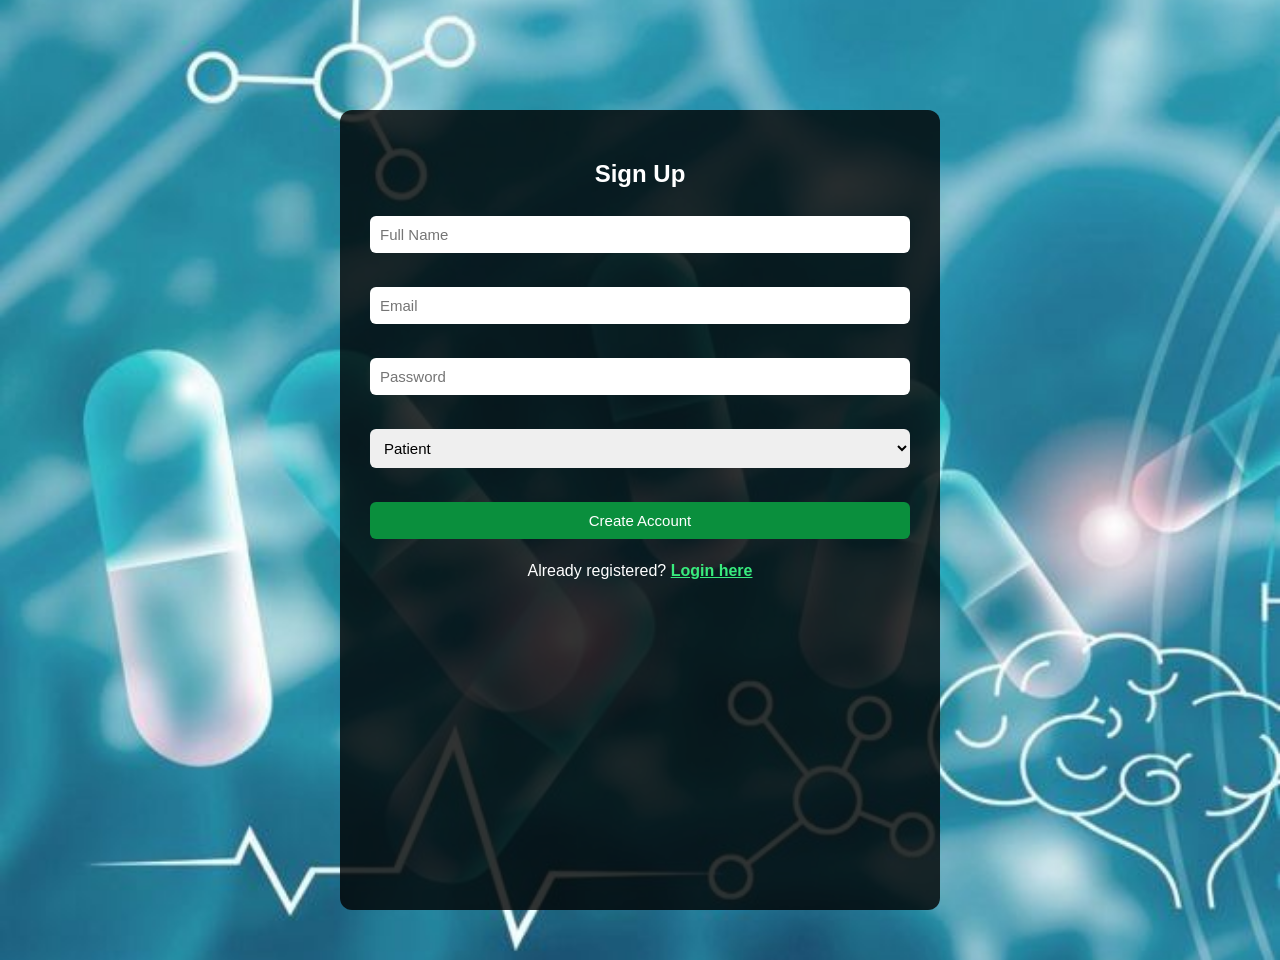
==== add-patient.html @ 4087c74d "first commit" ====
<!DOCTYPE html>
<html lang="en">
<head>
  <meta charset="UTF-8">
  <meta name="viewport" content="width=device-width, initial-scale=1.0">
  <title>Add Patient</title>
  <link rel="stylesheet" href="style.css">
</head>

<body class="add-patient">


<nav class="navbar">
  <div class="logo">City Scope Pharmacy System</div>

  <div class="menu-toggle" id="mobile-menu">
    <span class="bar"></span>
    <span class="bar"></span>
    <span class="bar"></span>
  </div>

  <ul class="nav-links"></ul>
</nav>


<script src="js/protect.js"></script>
<script src="js/navbar.js"></script>


<div class="signup-box">
  <h2>Add New Patient</h2>

  <form id="addPatientForm">
    <input type="text" id="name" placeholder="Full Name" required>
    <input type="email" id="email" placeholder="Email" required>
    <input type="number" id="age" placeholder="Age" required>
    <input type="tel" id="phone" placeholder="Phone Number" required>
    <input type="text" id="address" placeholder="Address" required>

    <button type="submit">Add Patient</button>
  </form>

  <table>
    <thead>
      <tr>
        <th>#</th>
        <th>Name</th>
        <th>Email</th>
        <th>Age</th>
        <th>Phone</th>
        <th>Address</th>
        <th>Action</th>
      </tr>
    </thead>
    <tbody id="patientTable"></tbody>
  </table>
</div>


<script>
document.addEventListener("DOMContentLoaded", function() {
  const patientTable = document.getElementById("patientTable");
  const addPatientForm = document.getElementById("addPatientForm");

  
  let patientsList = JSON.parse(localStorage.getItem("patients")) || [];

  
  function renderPatients() {
    if (!patientTable) return;
    patientTable.innerHTML = "";
    patientsList.forEach((p, index) => {
      const row = document.createElement("tr");
      row.innerHTML = `
        <td>${index + 1}</td>
        <td>${p.name}</td>
        <td>${p.email}</td>
        <td>${p.age}</td>
        <td>${p.phone}</td>
        <td>${p.address}</td>
        <td><button onclick="deletePatient(${index})">Delete</button></td>
      `;
      patientTable.appendChild(row);
    });
  }

  renderPatients();

  
  if (addPatientForm) {
    addPatientForm.addEventListener("submit", function(e) {
      e.preventDefault();
      const name = document.getElementById("name").value;
      const email = document.getElementById("email").value;
      const age = document.getElementById("age").value;
      const phone = document.getElementById("phone").value;
      const address = document.getElementById("address").value;

      const newPatient = { name, email, age, phone, address };
      patientsList.push(newPatient);
      localStorage.setItem("patients", JSON.stringify(patientsList));

      renderPatients();
      addPatientForm.reset();
      alert("Patient added successfully!");
    });
  }

  
  window.deletePatient = function(index) {
    if (confirm("Are you sure you want to delete this patient?")) {
      patientsList.splice(index, 1);
      localStorage.setItem("patients", JSON.stringify(patientsList));
      renderPatients();
    }
  };
});
</script>
<script>
document.addEventListener("DOMContentLoaded", function () {
  const toggle = document.getElementById("quickLinksToggle");
  const menu = document.getElementById("quickLinksMenu");

  if (!toggle || !menu) return;

  toggle.addEventListener("click", () => {
    menu.classList.toggle("show");

    toggle.innerHTML = menu.classList.contains("show")
      ? "Quick Links ▴"
      : "Quick Links ▾";
  });
});
</script>
<footer class="footer">
  <div class="footer-content">

    <div>
      <h3>City Scope Pharmacy System</h3>
      <p>Your digital health partner.</p>
    </div>

    <div class="footer-links">
  <h4 id="quickLinksToggle" class="quick-links-title">
    Quick Links ▾
  </h4>

  <ul id="quickLinksMenu" class="quick-links-menu">
    <li><a href="index.html">Home</a></li>
    <li><a href="signup.html">Sign Up</a></li>
    <li><a href="login.html">Login</a></li>
  </ul>
</div>

    <div>
      <h4>Contact</h4>
      <p>Email: cityscope@pharmacy.com</p>
      <p>Phone: +254 115 185 085</p>
    </div>

  </div>

  <p class="copy">© 2026 City Scope Pharmacy System. All rights reserved.</p>
</footer>
</body>
</html>
---- style.css ----
body {
  background-image: url("images/signup.jpeg");
  background-size: cover;
  background-position: center;
  background-repeat: no-repeat;
  min-height: 100vh;
  margin: 0;
  font-family: Arial, sans-serif;
  display: flex;
  flex-direction: column;
}

body.index-page {
  background-image: url("images/login.jpeg");
}

.signup-box {
  max-width: 600px;      
  width: 90%;             
  background: rgba(0,0,0,0.8);
  padding: 30px;
  margin: 50px auto;
  border-radius: 12px;
  color: white;
  box-sizing: border-box;  
  text-align: center;
  flex: 1;
}

.signup-box input,
.signup-box select,
.signup-box textarea,
.signup-box button {
  width: 100%;
  padding: 10px;
  margin: 8px 0;
  font-size: 15px;
  border-radius: 6px;
  border: none;
  box-sizing: border-box;
}

.signup-box button {
  background: #0a8f3d;
  color: white;
  cursor: pointer;
  transition: background 0.3s ease;
}

.signup-box button:hover {
  background: #086f2b;
}

.signup-box table {
  display: block;
  max-width: 100%;
  overflow-x: auto;          
  border-collapse: collapse;
  margin-top: 20px;
  background: rgba(0,0,0,0.6);
  color: white;
  border-radius: 12px;
  box-shadow: 0 4px 10px rgba(0,0,0,0.3);
}

.signup-box th, .signup-box td {
  padding: 12px 15px;
  text-align: left;
  border-bottom: 1px solid rgba(255,255,255,0.2);
}

.signup-box th {
  background-color: rgba(0,0,0,0.8);
  font-weight: 600;
  letter-spacing: 0.5px;
}

.signup-box tbody tr:nth-child(even) {
  background-color: rgba(255, 255, 255, 0.05); 
}

.signup-box tbody tr:hover {
  background-color: rgba(255,255,255,0.1);
  cursor: pointer;
  transition: background 0.3s ease;
}

.signup-box table::-webkit-scrollbar {
  height: 8px;
}

.signup-box table::-webkit-scrollbar-thumb {
  background: rgba(255,255,255,0.3);
  border-radius: 4px;
}

.signup-box table::-webkit-scrollbar-track {
  background: rgba(0,0,0,0.2);
}


@media screen and (max-width: 480px) {
  .signup-box {
    padding: 20px;
  }

  .signup-box input,
  .signup-box textarea,
  .signup-box button {
    font-size: 14px;
  }
}
.signup-box form#addPrescriptionForm input,
.signup-box form#addPrescriptionForm button {
  width: 100%;
  padding: 10px;
  margin: 8px 0;
  border-radius: 6px;
  border: none;
  box-sizing: border-box;
}

.signup-box form#addPrescriptionForm button {
  background: #0a8f3d;
  color: white;
  cursor: pointer;
  transition: background 0.3s ease;
}

.signup-box form#addPrescriptionForm button:hover {
  background: #086f2b;
}

.signup-box table {
  display: block;
  max-width: 100%;
  overflow-x: auto;
  border-collapse: collapse;
  margin-top: 20px;
  background: rgba(0,0,0,0.6);
  color: white;
  border-radius: 12px;
  box-shadow: 0 4px 10px rgba(0,0,0,0.3);
}

.signup-box th, .signup-box td {
  padding: 12px 15px;
  text-align: left;
  border-bottom: 1px solid rgba(255,255,255,0.2);
}

.signup-box th {
  background-color: rgba(0,0,0,0.8);
  font-weight: 600;
  letter-spacing: 0.5px;
}

.signup-box tbody tr:nth-child(even) {
  background-color: rgba(255, 255, 255, 0.05); 
}

.signup-box tbody tr:hover {
  background-color: rgba(255,255,255,0.1);
  cursor: pointer;
  transition: background 0.3s ease;
}

.signup-box table button {
  padding: 6px 12px;
  background: #39ec7e;
  color: white;
  border: none;
  border-radius: 6px;
  cursor: pointer;
  transition: background 0.3s ease;
}

.signup-box table button:hover {
  background: #086f2b;
}
.navbar {
  width: 100%;
  background: #39ec7e;
  display: flex;
  justify-content: space-between;
  align-items: center;
  padding: 12px 30px;
  box-sizing: border-box;
  position: fixed;      
  top: 0;
  left: 0;
  z-index: 1000;
}

.navbar .logo {
  font-size: 20px;
  font-weight: bold;
  color: white;
}

.navbar .nav-links {
  list-style: none;
  display: flex;
  gap: 15px;
  margin: 0;
  padding: 0;
}

.navbar .nav-links li a {
  position: relative;
  display: inline-block;
  padding: 8px 15px;
  border-radius: 12px;
  background: rgba(0, 255, 128, 0.2);
  color: white;
  font-weight: 500;
  text-decoration: none;
  transition: all 0.3s ease;
  backdrop-filter: blur(5px);
  box-shadow: 0 4px 10px rgba(0,255,128,0.3);
}

.navbar .nav-links li a:hover {
  transform: translateY(-5px) scale(1.05);
  background: rgba(0, 255, 128, 0.4);
  box-shadow: 0 8px 20px rgba(0,255,128,0.5);
  color: white;
}
@media screen and (max-width: 768px) {
  .navbar .nav-links li a {
    margin: 10px 0;
    display: block;
    text-align: center;
  }
}
.navbar .nav-links li a:hover {
  box-shadow: 0 0 15px rgba(0,255,128,0.7), 0 8px 20px rgba(0,255,128,0.5);
}

.menu-toggle {
  display: none;
  flex-direction: column;
  cursor: pointer;
}

.menu-toggle .bar {
  height: 3px;
  width: 25px;
  background-color: white;
  margin: 4px 0;
  transition: 0.3s;
}

@media screen and (max-width: 768px) {
  .navbar .nav-links {
    position: absolute;
    right: 0;
    height: 100vh;
    top: 60px;
    background: rgba(0,0,0,0.95);
    flex-direction: column;
    width: 200px;
    transform: translateX(100%);
    transition: transform 0.3s ease-in-out;
  }

  .navbar .nav-links li {
    margin: 20px 0;
    text-align: center;
  }

  .menu-toggle {
    display: flex;
  }

  .nav-links.active {
    transform: translateX(0);
  }
}
.menu-toggle.active .bar:nth-child(1) {
  transform: rotate(45deg) translate(5px, 5px);
}
.menu-toggle.active .bar:nth-child(2) {
  opacity: 0;
}
.menu-toggle.active .bar:nth-child(3) {
  transform: rotate(-45deg) translate(5px, -5px);
}


body {
  padding-top: 60px;
}
.primary-btn {
  padding: 12px 24px;
  background: #0a8f3d;
  color: white;
  border: 2px solid white;
  border-radius: 8px;
  cursor: pointer;
}

.secondary-btn {
  padding: 12px 24px;
  background: green;
  border: 2px solid white;
  color: white;
  border-radius: 8px;
  cursor: pointer;
}

.about {
  background: #0a8f3d;             
  padding: 40px 20px;
  text-align: center;
  color: white;

  border: 3px solid white;        
  border-radius: 16px;

  width: 90%;
  max-width: 1100px;
  margin: 30px auto;
}

.about h2 {
  margin-bottom: 15px;
  letter-spacing: 0.5px;
}

.about-grid {
  display: flex;
  gap: 20px;
  justify-content: center;
  margin-top: 20px;
  flex-wrap: wrap;
}

.card {
  background: white;       
  color: black;
  padding: 20px;
  border-radius: 10px;
  width: 260px;

  box-shadow: 0 4px 10px rgba(0,0,0,0.2);
}

.card h3 {
  color: #0a8f3d;
}

.reviews {
  background: #e6f0ff;        
  padding: 40px 20px;
  text-align: center;

  border-radius: 16px;
  border: 2px solid #0a4f8f;    

  width: 90%;
  max-width: 1100px;
  margin: 30px auto;
}

.reviews h2 {
  color: #0a4f8f;
  margin-bottom: 20px;
}

.review-grid {
  display: flex;
  gap: 20px;
  justify-content: center;
  flex-wrap: wrap;
}

.review-card {
  background: white;
  color: black;                
  border-radius: 10px;
  width: 260px;

  box-shadow: 0 4px 10px rgba(0,0,0,0.15);
  text-align: left;
}

.review-card strong {
  color: #0a4f8f;
}


.footer {
  background: rgba(57, 236, 126, 0.15); 
  backdrop-filter: blur(8px);
  border-top: 1px solid rgba(57, 236, 126, 0.4);
  color: white;
  padding: 30px 20px;
  box-shadow: 0 -4px 15px rgba(0,0,0,0.3);
   margin-top: auto;
}
@media screen and (max-width: 600px) {
  .footer-content {
    flex-direction: column;
    text-align: center;
  }
}

.footer-content {
  display: flex;
  justify-content: space-between;
  flex-wrap: wrap;
  gap: 30px;
}

.footer ul {
  list-style: none;
  padding: 0;
}

.footer a {
  color: white;
  text-decoration: none;
}
.footer a:hover {
  text-decoration: underline;
}
.footer a {
  color: white;
  text-decoration: none;
  padding: 6px 10px;
  border-radius: 8px;
  transition: all 0.3s ease;
}

.footer a:hover {
  background: rgba(57, 236, 126, 0.3);
  box-shadow: 0 0 10px rgba(57, 236, 126, 0.6);
}
.footer-content {
  display: flex;
  justify-content: space-between;
  gap: 30px;
  flex-wrap: wrap;
  text-align: center;
}
.footer-content > div {
  flex: 1;
}
.footer h3, .footer h4 {
  margin-bottom: 10px;
}

.copy {
  text-align: center;
  margin-top: 20px;
  font-size: 13px;
}

.reviews {
  background: #e6f0ff;
  padding: 40px 20px;
  text-align: center;

  border-radius: 16px;
  border: 2px solid #0a4f8f;

  width: 90%;
  max-width: 900px;
  margin: 30px auto;
}

.slider-container {
  position: relative;
  overflow: hidden;
  height: 160px;
}

.review-slide {
  display: none;
  color: black;
  font-size: 17px;
  padding: 20px;
}

.review-slide.active {
  display: block;
  animation: fade 0.6s ease;
}

@keyframes fade {
  from { opacity: 0.2; }
  to { opacity: 1; }
}

.slider-controls button {
  background: #0a4f8f;
  color: white;
  border: none;
  padding: 8px 14px;
  margin: 10px;
  cursor: pointer;
  border-radius: 6px;
}

.slider-controls button:hover {
  background: #06305c;
}
.contact {
  padding: 60px 20px;
  background: #f0f8ff; 
  text-align: center;
}

.contact h2 {
  font-size: 28px;
  margin-bottom: 40px;
  color: #0a8f3d;
}

.doctor-grid {
  display: flex;
  justify-content: center;
  gap: 30px;
  flex-wrap: wrap;
}

.doctor-card {
  background: rgba(57, 236, 126, 0.1); 
  border-radius: 15px;
  padding: 20px;
  width: 220px;
  text-align: center;
  transition: transform 0.3s ease, box-shadow 0.3s ease;
}

.doctor-card img {
  width: 100px;
  height: 100px;
  border-radius: 50%;
  object-fit: cover;
  border: 2px solid #39ec7e;
  margin-bottom: 10px;
}

.doctor-card h3 {
  margin: 10px 0 5px 0;
  color: #0a8f3d;
}

.doctor-card p {
  margin: 3px 0;
  font-size: 14px;
  color: #333;
}

.doctor-card:hover {
  transform: scale(1.05);
  box-shadow: 0 8px 20px rgba(0,0,0,0.2);
}
body.add-patient {
  background: linear-gradient(rgba(0,0,0,0.5), rgba(0,0,0,0.5)),
  url("images/add-patient.jpg") no-repeat center center;
  background-size: cover;
}
body.prescription {
  background: linear-gradient(rgba(0,0,0,0.5), rgba(0,0,0,0.5)),
  url("images/prescriptions.jpg") no-repeat center center;
  background-size: cover;
}
body.patient-dashboard {
  background: linear-gradient(rgba(0,0,0,0.5), rgba(0,0,0,0.5)),
  url("images/patient.jpg") no-repeat center center;
  background-size: cover;
}

body.doctor-dashboard {
  background: linear-gradient(rgba(0,0,0,0.55), rgba(0,0,0,0.55)),
  url("images/drs-dashboard.jpg") no-repeat center center;
  background-size: cover;
}
.logged-doctor {
  background: rgba(0,0,0,0.6);
  color: #39ec7e;
  padding: 10px 15px;
  border-radius: 8px;
  margin-bottom: 15px;
  font-weight: bold;
}
.quick-links-title {
  cursor: pointer;
  user-select: none;
  display: flex;
  align-items: center;
  gap: 6px;
}

.quick-links-menu {
  list-style: none;
  padding-left: 0;
  margin-top: 8px;
  max-height: 0;
  overflow: hidden;
  transition: max-height 0.3s ease;
}

.quick-links-menu li {
  margin: 6px 0;
}

.quick-links-menu a {
  color: #ddd;
  text-decoration: none;
  font-size: 14px;
}

.quick-links-menu a:hover {
  color: #39ec7e;
}

.quick-links-menu.show {
  max-height: 200px;
}
html, body {
  height: 100%;
  margin: 0;
}
html, body {
  height: 100%;
  margin: 0;
}
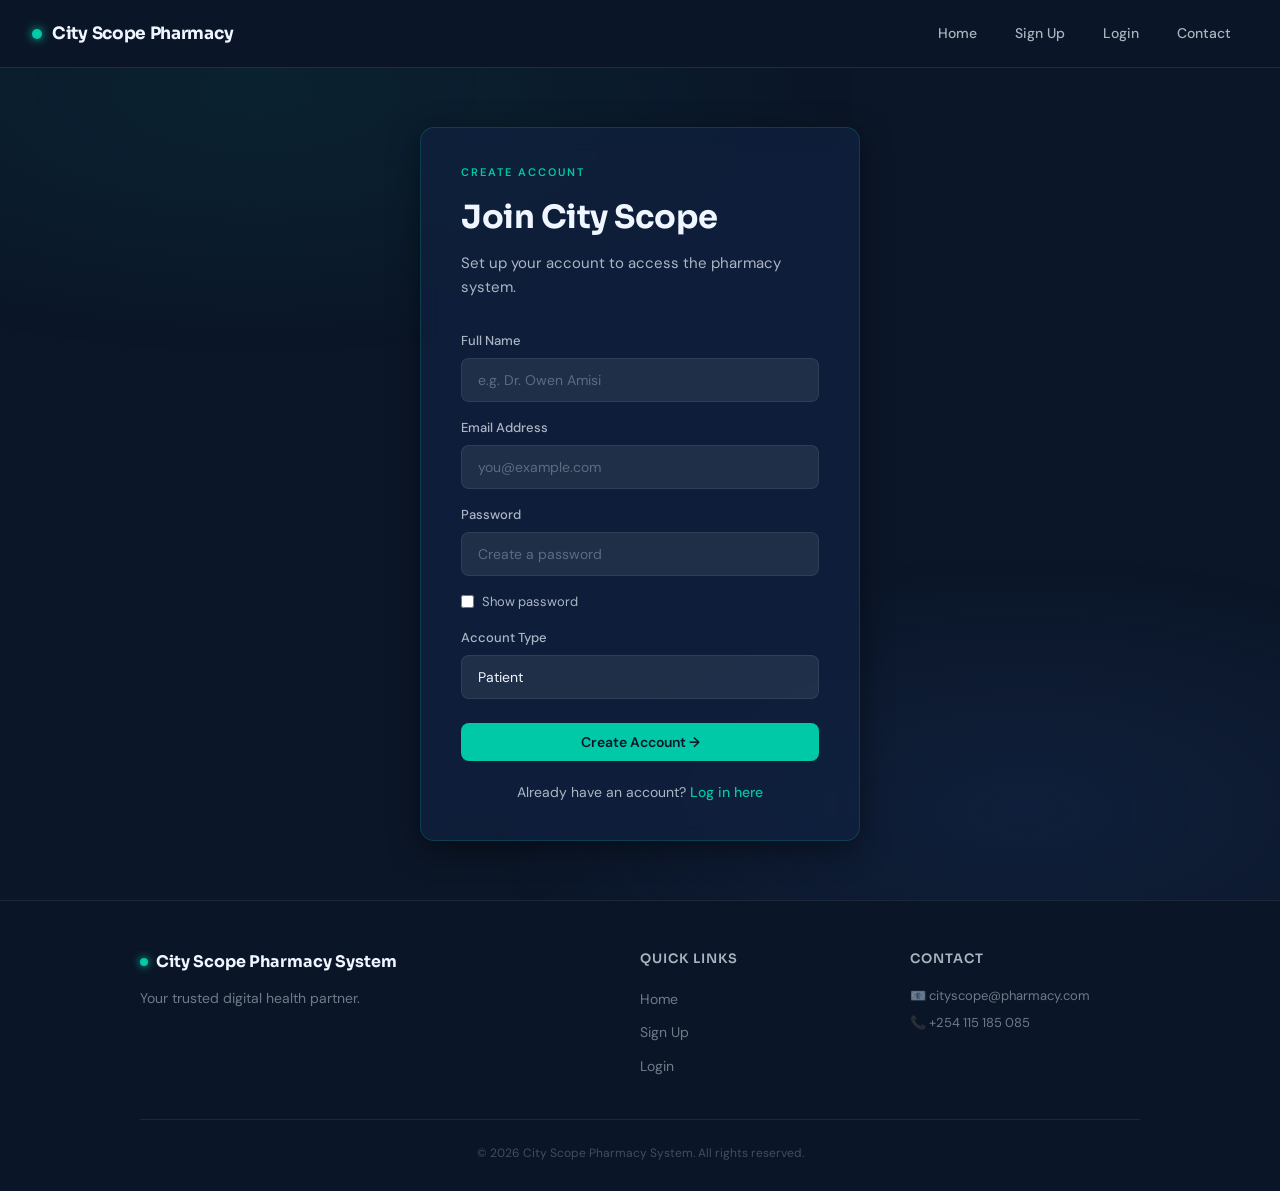
==== commit 5b715c68: "Enhance patient registration page layout and footer Updated the title and improved the layout of the" ====
--- a/add-patient.html
+++ b/add-patient.html
@@ -3,164 +3,160 @@
 <head>
   <meta charset="UTF-8">
   <meta name="viewport" content="width=device-width, initial-scale=1.0">
-  <title>Add Patient</title>
+  <title>Add Patient — City Scope Pharmacy</title>
   <link rel="stylesheet" href="style.css">
 </head>
-
 <body class="add-patient">
 
-
 <nav class="navbar">
-  <div class="logo">City Scope Pharmacy System</div>
-
+  <div class="logo">City Scope Pharmacy</div>
   <div class="menu-toggle" id="mobile-menu">
-    <span class="bar"></span>
-    <span class="bar"></span>
-    <span class="bar"></span>
+    <span class="bar"></span><span class="bar"></span><span class="bar"></span>
   </div>
-
   <ul class="nav-links"></ul>
 </nav>
 
+<div class="page-wrapper">
+  <p class="section-label">Patient Management</p>
+  <h2 class="page-heading">Add New Patient</h2>
+  <p class="page-subheading">Register a new patient into the pharmacy system.</p>
 
-<script src="js/protect.js"></script>
-<script src="js/navbar.js"></script>
+  <div style="display:grid;grid-template-columns:1fr 1.6fr;gap:24px;align-items:start">
 
+    <!-- Form -->
+    <div class="glass-card">
+      <h3 style="font-family:'Sora',sans-serif;font-size:16px;font-weight:600;color:var(--white);margin-bottom:20px">Patient Details</h3>
+      <form id="addPatientForm">
+        <div class="form-group">
+          <label>Full Name</label>
+          <input type="text" id="name" placeholder="e.g. Jane Wanjiru" required>
+        </div>
+        <div class="form-group">
+          <label>Email Address</label>
+          <input type="email" id="email" placeholder="jane@example.com" required>
+        </div>
+        <div class="form-group">
+          <label>Age</label>
+          <input type="number" id="age" placeholder="28" min="0" max="150" required>
+        </div>
+        <div class="form-group">
+          <label>Phone Number</label>
+          <input type="tel" id="phone" placeholder="+254 7XX XXX XXX" required>
+        </div>
+        <div class="form-group">
+          <label>Address</label>
+          <input type="text" id="address" placeholder="Nairobi, Kenya" required>
+        </div>
+        <button type="submit" class="btn btn-primary btn-full" style="margin-top:8px">Register Patient →</button>
+      </form>
+    </div>
 
-<div class="signup-box">
-  <h2>Add New Patient</h2>
+    <!-- Table -->
+    <div class="glass-card" style="padding:0;overflow:hidden">
+      <div style="padding:20px 24px;border-bottom:1px solid var(--border-dim);display:flex;align-items:center;justify-content:space-between">
+        <h3 style="font-family:'Sora',sans-serif;font-size:16px;font-weight:600;color:var(--white)">Registered Patients</h3>
+        <span id="patientCount" style="font-size:12px;color:var(--teal)"></span>
+      </div>
+      <div class="table-wrapper" style="margin:0;border:none;border-radius:0">
+        <table>
+          <thead>
+            <tr>
+              <th>#</th><th>Name</th><th>Email</th><th>Age</th><th>Action</th>
+            </tr>
+          </thead>
+          <tbody id="patientTable"></tbody>
+        </table>
+      </div>
+    </div>
 
-  <form id="addPatientForm">
-    <input type="text" id="name" placeholder="Full Name" required>
-    <input type="email" id="email" placeholder="Email" required>
-    <input type="number" id="age" placeholder="Age" required>
-    <input type="tel" id="phone" placeholder="Phone Number" required>
-    <input type="text" id="address" placeholder="Address" required>
-
-    <button type="submit">Add Patient</button>
-  </form>
-
-  <table>
-    <thead>
-      <tr>
-        <th>#</th>
-        <th>Name</th>
-        <th>Email</th>
-        <th>Age</th>
-        <th>Phone</th>
-        <th>Address</th>
-        <th>Action</th>
-      </tr>
-    </thead>
-    <tbody id="patientTable"></tbody>
-  </table>
+  </div>
 </div>
 
+<footer class="footer">
+  <div class="footer-content">
+    <div class="footer-brand">
+      <div class="logo-mark">City Scope Pharmacy System</div>
+      <p>Your trusted digital health partner.</p>
+    </div>
+    <div>
+      <h4>Quick Links</h4>
+      <ul>
+        <li><a href="doctor-dashboard.html">Dashboard</a></li>
+        <li><a href="add-patient.html">Add Patient</a></li>
+        <li><a href="contact.html">Doctors</a></li>
+      </ul>
+    </div>
+    <div class="footer-contact">
+      <h4>Contact</h4>
+      <p>📧 cityscope@pharmacy.com</p>
+      <p>📞 +254 115 185 085</p>
+    </div>
+  </div>
+  <p class="copy">© 2026 City Scope Pharmacy System. All rights reserved.</p>
+</footer>
 
+<script src="js/navbar.js"></script>
+<script src="js/protect.js"></script>
 <script>
-document.addEventListener("DOMContentLoaded", function() {
+document.addEventListener("DOMContentLoaded", function () {
   const patientTable = document.getElementById("patientTable");
   const addPatientForm = document.getElementById("addPatientForm");
-
-  
+  const patientCount = document.getElementById("patientCount");
   let patientsList = JSON.parse(localStorage.getItem("patients")) || [];
 
-  
   function renderPatients() {
     if (!patientTable) return;
     patientTable.innerHTML = "";
+    if (patientCount) patientCount.textContent = patientsList.length + " patient" + (patientsList.length !== 1 ? "s" : "");
+    if (patientsList.length === 0) {
+      patientTable.innerHTML = `<tr><td colspan="5" class="empty-state"><div class="empty-icon">🧑‍⚕️</div>No patients yet.</td></tr>`;
+      return;
+    }
     patientsList.forEach((p, index) => {
       const row = document.createElement("tr");
       row.innerHTML = `
         <td>${index + 1}</td>
-        <td>${p.name}</td>
-        <td>${p.email}</td>
+        <td style="color:var(--white);font-weight:500">${p.name}</td>
+        <td style="font-size:13px">${p.email}</td>
         <td>${p.age}</td>
-        <td>${p.phone}</td>
-        <td>${p.address}</td>
-        <td><button onclick="deletePatient(${index})">Delete</button></td>
+        <td><button class="btn btn-danger btn-sm" onclick="deletePatient(${index})">Delete</button></td>
       `;
       patientTable.appendChild(row);
     });
   }
-
   renderPatients();
 
-  
   if (addPatientForm) {
-    addPatientForm.addEventListener("submit", function(e) {
+    addPatientForm.addEventListener("submit", function (e) {
       e.preventDefault();
-      const name = document.getElementById("name").value;
-      const email = document.getElementById("email").value;
-      const age = document.getElementById("age").value;
-      const phone = document.getElementById("phone").value;
-      const address = document.getElementById("address").value;
-
-      const newPatient = { name, email, age, phone, address };
-      patientsList.push(newPatient);
+      const name    = document.getElementById("name").value.trim();
+      const email   = document.getElementById("email").value.trim();
+      const age     = document.getElementById("age").value;
+      const phone   = document.getElementById("phone").value.trim();
+      const address = document.getElementById("address").value.trim();
+      patientsList.push({ name, email, age, phone, address });
       localStorage.setItem("patients", JSON.stringify(patientsList));
-
       renderPatients();
       addPatientForm.reset();
-      alert("Patient added successfully!");
+      showToast("Patient registered successfully!");
     });
   }
 
-  
-  window.deletePatient = function(index) {
-    if (confirm("Are you sure you want to delete this patient?")) {
+  window.deletePatient = function (index) {
+    if (confirm("Delete this patient? This cannot be undone.")) {
       patientsList.splice(index, 1);
       localStorage.setItem("patients", JSON.stringify(patientsList));
       renderPatients();
+      showToast("Patient removed.");
     }
   };
 });
 </script>
-<script>
-document.addEventListener("DOMContentLoaded", function () {
-  const toggle = document.getElementById("quickLinksToggle");
-  const menu = document.getElementById("quickLinksMenu");
 
-  if (!toggle || !menu) return;
-
-  toggle.addEventListener("click", () => {
-    menu.classList.toggle("show");
-
-    toggle.innerHTML = menu.classList.contains("show")
-      ? "Quick Links ▴"
-      : "Quick Links ▾";
-  });
-});
-</script>
-<footer class="footer">
-  <div class="footer-content">
-
-    <div>
-      <h3>City Scope Pharmacy System</h3>
-      <p>Your digital health partner.</p>
-    </div>
-
-    <div class="footer-links">
-  <h4 id="quickLinksToggle" class="quick-links-title">
-    Quick Links ▾
-  </h4>
-
-  <ul id="quickLinksMenu" class="quick-links-menu">
-    <li><a href="index.html">Home</a></li>
-    <li><a href="signup.html">Sign Up</a></li>
-    <li><a href="login.html">Login</a></li>
-  </ul>
-</div>
-
-    <div>
-      <h4>Contact</h4>
-      <p>Email: cityscope@pharmacy.com</p>
-      <p>Phone: +254 115 185 085</p>
-    </div>
-
-  </div>
-
-  <p class="copy">© 2026 City Scope Pharmacy System. All rights reserved.</p>
-</footer>
+<style>
+@media (max-width: 760px) {
+  .page-wrapper > div[style*="grid"] { grid-template-columns: 1fr !important; }
+}
+</style>
 </body>
 </html>
--- a/style.css
+++ b/style.css
@@ -1,631 +1,855 @@
+/* ============================================================
+   CITY SCOPE PHARMACY — Design System
+   Aesthetic: Medical-Tech Precision | Deep Navy + Teal + White
+   Font: Sora (display) + DM Sans (body)
+   ============================================================ */
+
+@import url('https://fonts.googleapis.com/css2?family=Sora:wght@300;400;600;700;800&family=DM+Sans:ital,opsz,wght@0,9..40,300;0,9..40,400;0,9..40,500;0,9..40,600;1,9..40,400&display=swap');
+
+/* ── CSS Variables ─────────────────────────────────────────── */
+:root {
+  --navy:       #0b1628;
+  --navy-mid:   #112240;
+  --navy-light: #1a3461;
+  --teal:       #00c9a7;
+  --teal-dim:   #00a88c;
+  --teal-glow:  rgba(0,201,167,0.18);
+  --white:      #f0f6ff;
+  --white-dim:  rgba(240,246,255,0.7);
+  --white-faint:rgba(240,246,255,0.08);
+  --red:        #ff5a65;
+  --amber:      #ffb347;
+  --border:     rgba(0,201,167,0.2);
+  --border-dim: rgba(240,246,255,0.08);
+  --shadow:     0 8px 32px rgba(0,0,0,0.45);
+  --shadow-sm:  0 2px 12px rgba(0,0,0,0.3);
+  --radius:     14px;
+  --radius-sm:  8px;
+  --transition: 0.25s cubic-bezier(0.4,0,0.2,1);
+}
+
+/* ── Reset & Base ──────────────────────────────────────────── */
+*, *::before, *::after { box-sizing: border-box; margin: 0; padding: 0; }
+
+html { scroll-behavior: smooth; }
+
 body {
-  background-image: url("images/signup.jpeg");
-  background-size: cover;
-  background-position: center;
-  background-repeat: no-repeat;
+  font-family: 'DM Sans', sans-serif;
+  background: var(--navy);
+  color: var(--white);
   min-height: 100vh;
-  margin: 0;
-  font-family: Arial, sans-serif;
   display: flex;
   flex-direction: column;
-}
-
-body.index-page {
-  background-image: url("images/login.jpeg");
-}
-
-.signup-box {
-  max-width: 600px;      
-  width: 90%;             
-  background: rgba(0,0,0,0.8);
-  padding: 30px;
-  margin: 50px auto;
-  border-radius: 12px;
-  color: white;
-  box-sizing: border-box;  
-  text-align: center;
-  flex: 1;
-}
-
-.signup-box input,
-.signup-box select,
-.signup-box textarea,
-.signup-box button {
-  width: 100%;
-  padding: 10px;
-  margin: 8px 0;
-  font-size: 15px;
-  border-radius: 6px;
-  border: none;
-  box-sizing: border-box;
-}
-
-.signup-box button {
-  background: #0a8f3d;
-  color: white;
-  cursor: pointer;
-  transition: background 0.3s ease;
-}
-
-.signup-box button:hover {
-  background: #086f2b;
-}
-
-.signup-box table {
+  padding-top: 68px;
+  line-height: 1.6;
+}
+
+/* ── Background Patterns ───────────────────────────────────── */
+body::before {
+  content: '';
+  position: fixed;
+  inset: 0;
+  background:
+    radial-gradient(ellipse 80% 50% at 20% 10%, rgba(0,201,167,0.07) 0%, transparent 60%),
+    radial-gradient(ellipse 60% 40% at 80% 90%, rgba(17,34,64,0.8) 0%, transparent 70%);
+  pointer-events: none;
+  z-index: 0;
+}
+
+body.index-page::before {
+  background:
+    radial-gradient(ellipse 100% 60% at 10% 0%, rgba(0,201,167,0.1) 0%, transparent 55%),
+    radial-gradient(ellipse 80% 60% at 90% 100%, rgba(0,100,200,0.08) 0%, transparent 60%);
+}
+
+main, section, .page-content { position: relative; z-index: 1; }
+
+/* ── Navbar ────────────────────────────────────────────────── */
+.navbar {
+  position: fixed;
+  top: 0; left: 0; right: 0;
+  height: 68px;
+  background: rgba(11,22,40,0.92);
+  backdrop-filter: blur(16px);
+  -webkit-backdrop-filter: blur(16px);
+  border-bottom: 1px solid var(--border);
+  display: flex;
+  align-items: center;
+  justify-content: space-between;
+  padding: 0 32px;
+  z-index: 1000;
+}
+
+.navbar .logo {
+  font-family: 'Sora', sans-serif;
+  font-size: 17px;
+  font-weight: 700;
+  color: var(--white);
+  letter-spacing: -0.3px;
+  display: flex;
+  align-items: center;
+  gap: 10px;
+}
+
+.navbar .logo::before {
+  content: '';
+  width: 10px; height: 10px;
+  background: var(--teal);
+  border-radius: 50%;
+  box-shadow: 0 0 10px var(--teal);
+  flex-shrink: 0;
+}
+
+.nav-links {
+  list-style: none;
+  display: flex;
+  align-items: center;
+  gap: 4px;
+}
+
+.nav-links li a {
   display: block;
-  max-width: 100%;
-  overflow-x: auto;          
-  border-collapse: collapse;
-  margin-top: 20px;
-  background: rgba(0,0,0,0.6);
-  color: white;
-  border-radius: 12px;
-  box-shadow: 0 4px 10px rgba(0,0,0,0.3);
-}
-
-.signup-box th, .signup-box td {
-  padding: 12px 15px;
-  text-align: left;
-  border-bottom: 1px solid rgba(255,255,255,0.2);
-}
-
-.signup-box th {
-  background-color: rgba(0,0,0,0.8);
-  font-weight: 600;
-  letter-spacing: 0.5px;
-}
-
-.signup-box tbody tr:nth-child(even) {
-  background-color: rgba(255, 255, 255, 0.05); 
-}
-
-.signup-box tbody tr:hover {
-  background-color: rgba(255,255,255,0.1);
-  cursor: pointer;
-  transition: background 0.3s ease;
-}
-
-.signup-box table::-webkit-scrollbar {
-  height: 8px;
-}
-
-.signup-box table::-webkit-scrollbar-thumb {
-  background: rgba(255,255,255,0.3);
-  border-radius: 4px;
-}
-
-.signup-box table::-webkit-scrollbar-track {
-  background: rgba(0,0,0,0.2);
-}
-
-
-@media screen and (max-width: 480px) {
-  .signup-box {
-    padding: 20px;
-  }
-
-  .signup-box input,
-  .signup-box textarea,
-  .signup-box button {
-    font-size: 14px;
-  }
-}
-.signup-box form#addPrescriptionForm input,
-.signup-box form#addPrescriptionForm button {
-  width: 100%;
-  padding: 10px;
-  margin: 8px 0;
-  border-radius: 6px;
-  border: none;
-  box-sizing: border-box;
-}
-
-.signup-box form#addPrescriptionForm button {
-  background: #0a8f3d;
-  color: white;
-  cursor: pointer;
-  transition: background 0.3s ease;
-}
-
-.signup-box form#addPrescriptionForm button:hover {
-  background: #086f2b;
-}
-
-.signup-box table {
-  display: block;
-  max-width: 100%;
-  overflow-x: auto;
-  border-collapse: collapse;
-  margin-top: 20px;
-  background: rgba(0,0,0,0.6);
-  color: white;
-  border-radius: 12px;
-  box-shadow: 0 4px 10px rgba(0,0,0,0.3);
-}
-
-.signup-box th, .signup-box td {
-  padding: 12px 15px;
-  text-align: left;
-  border-bottom: 1px solid rgba(255,255,255,0.2);
-}
-
-.signup-box th {
-  background-color: rgba(0,0,0,0.8);
-  font-weight: 600;
-  letter-spacing: 0.5px;
-}
-
-.signup-box tbody tr:nth-child(even) {
-  background-color: rgba(255, 255, 255, 0.05); 
-}
-
-.signup-box tbody tr:hover {
-  background-color: rgba(255,255,255,0.1);
-  cursor: pointer;
-  transition: background 0.3s ease;
-}
-
-.signup-box table button {
-  padding: 6px 12px;
-  background: #39ec7e;
-  color: white;
-  border: none;
-  border-radius: 6px;
-  cursor: pointer;
-  transition: background 0.3s ease;
-}
-
-.signup-box table button:hover {
-  background: #086f2b;
-}
-.navbar {
-  width: 100%;
-  background: #39ec7e;
-  display: flex;
-  justify-content: space-between;
-  align-items: center;
-  padding: 12px 30px;
-  box-sizing: border-box;
-  position: fixed;      
-  top: 0;
-  left: 0;
-  z-index: 1000;
-}
-
-.navbar .logo {
-  font-size: 20px;
-  font-weight: bold;
-  color: white;
-}
-
-.navbar .nav-links {
-  list-style: none;
-  display: flex;
-  gap: 15px;
-  margin: 0;
-  padding: 0;
-}
-
-.navbar .nav-links li a {
-  position: relative;
-  display: inline-block;
-  padding: 8px 15px;
-  border-radius: 12px;
-  background: rgba(0, 255, 128, 0.2);
-  color: white;
+  padding: 7px 16px;
+  font-size: 14px;
   font-weight: 500;
+  color: var(--white-dim);
   text-decoration: none;
-  transition: all 0.3s ease;
-  backdrop-filter: blur(5px);
-  box-shadow: 0 4px 10px rgba(0,255,128,0.3);
-}
-
-.navbar .nav-links li a:hover {
-  transform: translateY(-5px) scale(1.05);
-  background: rgba(0, 255, 128, 0.4);
-  box-shadow: 0 8px 20px rgba(0,255,128,0.5);
-  color: white;
-}
-@media screen and (max-width: 768px) {
-  .navbar .nav-links li a {
-    margin: 10px 0;
-    display: block;
-    text-align: center;
-  }
-}
-.navbar .nav-links li a:hover {
-  box-shadow: 0 0 15px rgba(0,255,128,0.7), 0 8px 20px rgba(0,255,128,0.5);
+  border-radius: 8px;
+  transition: all var(--transition);
+  border: 1px solid transparent;
+}
+
+.nav-links li a:hover,
+.nav-links li a.active {
+  color: var(--teal);
+  background: var(--teal-glow);
+  border-color: var(--border);
 }
 
 .menu-toggle {
   display: none;
   flex-direction: column;
   cursor: pointer;
-}
-
+  gap: 5px;
+  padding: 4px;
+}
 .menu-toggle .bar {
-  height: 3px;
-  width: 25px;
-  background-color: white;
-  margin: 4px 0;
-  transition: 0.3s;
-}
-
-@media screen and (max-width: 768px) {
-  .navbar .nav-links {
-    position: absolute;
-    right: 0;
-    height: 100vh;
-    top: 60px;
-    background: rgba(0,0,0,0.95);
-    flex-direction: column;
-    width: 200px;
-    transform: translateX(100%);
-    transition: transform 0.3s ease-in-out;
-  }
-
-  .navbar .nav-links li {
-    margin: 20px 0;
-    text-align: center;
-  }
-
-  .menu-toggle {
-    display: flex;
-  }
-
-  .nav-links.active {
-    transform: translateX(0);
-  }
-}
-.menu-toggle.active .bar:nth-child(1) {
-  transform: rotate(45deg) translate(5px, 5px);
-}
-.menu-toggle.active .bar:nth-child(2) {
-  opacity: 0;
-}
-.menu-toggle.active .bar:nth-child(3) {
-  transform: rotate(-45deg) translate(5px, -5px);
-}
-
-
-body {
-  padding-top: 60px;
-}
-.primary-btn {
+  width: 24px; height: 2px;
+  background: var(--white);
+  border-radius: 2px;
+  transition: all var(--transition);
+}
+.menu-toggle.active .bar:nth-child(1) { transform: rotate(45deg) translate(5px,5px); }
+.menu-toggle.active .bar:nth-child(2) { opacity: 0; }
+.menu-toggle.active .bar:nth-child(3) { transform: rotate(-45deg) translate(5px,-5px); }
+
+/* ── Page Wrapper / Cards ──────────────────────────────────── */
+.page-wrapper {
+  flex: 1;
+  width: 100%;
+  max-width: 1100px;
+  margin: 0 auto;
+  padding: 48px 24px;
+  position: relative;
+  z-index: 1;
+}
+
+.glass-card {
+  background: rgba(17,34,64,0.7);
+  border: 1px solid var(--border);
+  border-radius: var(--radius);
+  backdrop-filter: blur(12px);
+  -webkit-backdrop-filter: blur(12px);
+  box-shadow: var(--shadow);
+  padding: 36px 40px;
+}
+
+/* ── Page Headings ─────────────────────────────────────────── */
+.page-heading {
+  font-family: 'Sora', sans-serif;
+  font-size: clamp(22px, 4vw, 32px);
+  font-weight: 700;
+  color: var(--white);
+  margin-bottom: 8px;
+  letter-spacing: -0.5px;
+}
+
+.page-subheading {
+  font-size: 15px;
+  color: var(--white-dim);
+  margin-bottom: 32px;
+}
+
+.section-label {
+  font-size: 11px;
+  font-weight: 600;
+  letter-spacing: 2px;
+  text-transform: uppercase;
+  color: var(--teal);
+  margin-bottom: 10px;
+}
+
+/* ── Forms ─────────────────────────────────────────────────── */
+.form-group {
+  margin-bottom: 16px;
+}
+
+.form-group label {
+  display: block;
+  font-size: 13px;
+  font-weight: 500;
+  color: var(--white-dim);
+  margin-bottom: 6px;
+}
+
+input[type="text"],
+input[type="email"],
+input[type="password"],
+input[type="number"],
+input[type="tel"],
+select,
+textarea {
+  width: 100%;
+  padding: 12px 16px;
+  font-family: 'DM Sans', sans-serif;
+  font-size: 14px;
+  color: var(--white);
+  background: var(--white-faint);
+  border: 1px solid var(--border-dim);
+  border-radius: var(--radius-sm);
+  outline: none;
+  transition: all var(--transition);
+  -webkit-appearance: none;
+}
+
+input::placeholder, textarea::placeholder { color: rgba(240,246,255,0.3); }
+
+input:focus, select:focus, textarea:focus {
+  border-color: var(--teal);
+  background: rgba(0,201,167,0.06);
+  box-shadow: 0 0 0 3px rgba(0,201,167,0.12);
+}
+
+select option { background: var(--navy-mid); color: var(--white); }
+
+textarea { resize: vertical; min-height: 100px; line-height: 1.5; }
+
+/* ── Buttons ────────────────────────────────────────────────── */
+.btn {
+  display: inline-flex;
+  align-items: center;
+  gap: 8px;
   padding: 12px 24px;
-  background: #0a8f3d;
-  color: white;
-  border: 2px solid white;
-  border-radius: 8px;
+  font-family: 'DM Sans', sans-serif;
+  font-size: 14px;
+  font-weight: 600;
+  border: none;
+  border-radius: var(--radius-sm);
   cursor: pointer;
-}
-
-.secondary-btn {
-  padding: 12px 24px;
-  background: green;
-  border: 2px solid white;
-  color: white;
-  border-radius: 8px;
+  transition: all var(--transition);
+  text-decoration: none;
+  line-height: 1;
+}
+
+.btn-primary {
+  background: var(--teal);
+  color: var(--navy);
+}
+.btn-primary:hover {
+  background: #00deb8;
+  box-shadow: 0 4px 20px rgba(0,201,167,0.4);
+  transform: translateY(-1px);
+}
+
+.btn-secondary {
+  background: var(--white-faint);
+  color: var(--white);
+  border: 1px solid var(--border-dim);
+}
+.btn-secondary:hover {
+  background: rgba(240,246,255,0.12);
+  border-color: var(--teal);
+  color: var(--teal);
+}
+
+.btn-danger {
+  background: rgba(255,90,101,0.15);
+  color: var(--red);
+  border: 1px solid rgba(255,90,101,0.25);
+}
+.btn-danger:hover {
+  background: rgba(255,90,101,0.25);
+  box-shadow: 0 4px 12px rgba(255,90,101,0.2);
+}
+
+.btn-sm {
+  padding: 7px 14px;
+  font-size: 13px;
+  border-radius: 6px;
+}
+
+.btn-full { width: 100%; justify-content: center; }
+
+/* ── Tables ─────────────────────────────────────────────────── */
+.table-wrapper {
+  overflow-x: auto;
+  border-radius: var(--radius-sm);
+  border: 1px solid var(--border-dim);
+  margin-top: 24px;
+}
+
+table {
+  width: 100%;
+  border-collapse: collapse;
+  min-width: 500px;
+}
+
+thead tr {
+  background: rgba(0,201,167,0.08);
+  border-bottom: 1px solid var(--border);
+}
+
+thead th {
+  padding: 14px 18px;
+  text-align: left;
+  font-family: 'Sora', sans-serif;
+  font-size: 11px;
+  font-weight: 600;
+  letter-spacing: 1.5px;
+  text-transform: uppercase;
+  color: var(--teal);
+  white-space: nowrap;
+}
+
+tbody tr {
+  border-bottom: 1px solid var(--border-dim);
+  transition: background var(--transition);
+}
+
+tbody tr:last-child { border-bottom: none; }
+
+tbody tr:hover { background: var(--white-faint); }
+
+tbody td {
+  padding: 14px 18px;
+  font-size: 14px;
+  color: var(--white-dim);
+  vertical-align: middle;
+}
+
+tbody td:first-child { color: rgba(240,246,255,0.35); font-size: 12px; }
+
+/* ── Badges ─────────────────────────────────────────────────── */
+.badge {
+  display: inline-flex;
+  align-items: center;
+  gap: 5px;
+  padding: 4px 10px;
+  border-radius: 20px;
+  font-size: 12px;
+  font-weight: 500;
+}
+.badge-yes { background: rgba(0,201,167,0.15); color: var(--teal); }
+.badge-no  { background: rgba(255,179,71,0.15);  color: var(--amber); }
+
+/* ── Auth Box (signup, login) ──────────────────────────────── */
+.auth-box {
+  max-width: 440px;
+  margin: 0 auto;
+}
+
+.auth-box .form-footer {
+  text-align: center;
+  margin-top: 20px;
+  font-size: 14px;
+  color: var(--white-dim);
+}
+
+.auth-box .form-footer a {
+  color: var(--teal);
+  text-decoration: none;
+  font-weight: 500;
+}
+
+.auth-box .form-footer a:hover { text-decoration: underline; }
+
+.show-pass-label {
+  display: flex;
+  align-items: center;
+  gap: 8px;
+  font-size: 13px;
+  color: var(--white-dim);
   cursor: pointer;
-}
-
-.about {
-  background: #0a8f3d;             
-  padding: 40px 20px;
+  margin: 4px 0 16px;
+}
+
+.show-pass-label input { width: auto; }
+
+/* ── Index Page ─────────────────────────────────────────────── */
+.hero {
   text-align: center;
-  color: white;
-
-  border: 3px solid white;        
-  border-radius: 16px;
-
-  width: 90%;
-  max-width: 1100px;
-  margin: 30px auto;
-}
-
-.about h2 {
-  margin-bottom: 15px;
-  letter-spacing: 0.5px;
-}
-
-.about-grid {
-  display: flex;
-  gap: 20px;
-  justify-content: center;
-  margin-top: 20px;
-  flex-wrap: wrap;
-}
-
-.card {
-  background: white;       
-  color: black;
-  padding: 20px;
-  border-radius: 10px;
-  width: 260px;
-
-  box-shadow: 0 4px 10px rgba(0,0,0,0.2);
-}
-
-.card h3 {
-  color: #0a8f3d;
-}
-
-.reviews {
-  background: #e6f0ff;        
-  padding: 40px 20px;
-  text-align: center;
-
-  border-radius: 16px;
-  border: 2px solid #0a4f8f;    
-
-  width: 90%;
-  max-width: 1100px;
-  margin: 30px auto;
-}
-
-.reviews h2 {
-  color: #0a4f8f;
+  padding: 80px 24px 60px;
+  position: relative;
+  z-index: 1;
+}
+
+.hero-eyebrow {
+  display: inline-block;
+  padding: 6px 16px;
+  background: var(--teal-glow);
+  border: 1px solid var(--border);
+  border-radius: 20px;
+  font-size: 12px;
+  font-weight: 600;
+  letter-spacing: 1.5px;
+  text-transform: uppercase;
+  color: var(--teal);
+  margin-bottom: 24px;
+}
+
+.hero h1 {
+  font-family: 'Sora', sans-serif;
+  font-size: clamp(32px, 6vw, 58px);
+  font-weight: 800;
+  line-height: 1.1;
+  color: var(--white);
+  letter-spacing: -1.5px;
   margin-bottom: 20px;
 }
 
-.review-grid {
-  display: flex;
-  gap: 20px;
+.hero h1 span { color: var(--teal); }
+
+.hero p {
+  font-size: clamp(15px, 2vw, 18px);
+  color: var(--white-dim);
+  max-width: 560px;
+  margin: 0 auto 36px;
+}
+
+.hero-cta {
+  display: flex;
+  gap: 12px;
   justify-content: center;
   flex-wrap: wrap;
 }
 
-.review-card {
-  background: white;
-  color: black;                
+/* Features Grid */
+.features-section {
+  padding: 60px 24px;
+  position: relative;
+  z-index: 1;
+}
+
+.features-section .section-title {
+  font-family: 'Sora', sans-serif;
+  font-size: clamp(20px, 3vw, 28px);
+  font-weight: 700;
+  text-align: center;
+  color: var(--white);
+  margin-bottom: 40px;
+  letter-spacing: -0.5px;
+}
+
+.features-grid {
+  display: grid;
+  grid-template-columns: repeat(auto-fit, minmax(260px, 1fr));
+  gap: 20px;
+  max-width: 960px;
+  margin: 0 auto;
+}
+
+.feature-card {
+  background: rgba(17,34,64,0.6);
+  border: 1px solid var(--border-dim);
+  border-radius: var(--radius);
+  padding: 28px;
+  transition: all var(--transition);
+}
+
+.feature-card:hover {
+  border-color: var(--border);
+  transform: translateY(-3px);
+  box-shadow: 0 12px 32px rgba(0,0,0,0.3);
+}
+
+.feature-icon {
+  width: 44px; height: 44px;
+  background: var(--teal-glow);
+  border: 1px solid var(--border);
   border-radius: 10px;
-  width: 260px;
-
-  box-shadow: 0 4px 10px rgba(0,0,0,0.15);
-  text-align: left;
-}
-
-.review-card strong {
-  color: #0a4f8f;
-}
-
-
-.footer {
-  background: rgba(57, 236, 126, 0.15); 
-  backdrop-filter: blur(8px);
-  border-top: 1px solid rgba(57, 236, 126, 0.4);
-  color: white;
-  padding: 30px 20px;
-  box-shadow: 0 -4px 15px rgba(0,0,0,0.3);
-   margin-top: auto;
-}
-@media screen and (max-width: 600px) {
-  .footer-content {
-    flex-direction: column;
-    text-align: center;
-  }
-}
-
-.footer-content {
-  display: flex;
-  justify-content: space-between;
-  flex-wrap: wrap;
-  gap: 30px;
-}
-
-.footer ul {
-  list-style: none;
-  padding: 0;
-}
-
-.footer a {
-  color: white;
-  text-decoration: none;
-}
-.footer a:hover {
-  text-decoration: underline;
-}
-.footer a {
-  color: white;
-  text-decoration: none;
-  padding: 6px 10px;
-  border-radius: 8px;
-  transition: all 0.3s ease;
-}
-
-.footer a:hover {
-  background: rgba(57, 236, 126, 0.3);
-  box-shadow: 0 0 10px rgba(57, 236, 126, 0.6);
-}
-.footer-content {
-  display: flex;
-  justify-content: space-between;
-  gap: 30px;
-  flex-wrap: wrap;
-  text-align: center;
-}
-.footer-content > div {
-  flex: 1;
-}
-.footer h3, .footer h4 {
-  margin-bottom: 10px;
-}
-
-.copy {
-  text-align: center;
-  margin-top: 20px;
-  font-size: 13px;
-}
-
-.reviews {
-  background: #e6f0ff;
-  padding: 40px 20px;
-  text-align: center;
-
-  border-radius: 16px;
-  border: 2px solid #0a4f8f;
-
-  width: 90%;
-  max-width: 900px;
-  margin: 30px auto;
+  display: flex; align-items: center; justify-content: center;
+  font-size: 20px;
+  margin-bottom: 16px;
+}
+
+.feature-card h3 {
+  font-family: 'Sora', sans-serif;
+  font-size: 17px;
+  font-weight: 600;
+  color: var(--white);
+  margin-bottom: 8px;
+}
+
+.feature-card p { font-size: 14px; color: var(--white-dim); line-height: 1.6; }
+
+/* Reviews Slider */
+.reviews-section {
+  padding: 60px 24px;
+  position: relative;
+  z-index: 1;
+}
+
+.slider-wrapper {
+  max-width: 680px;
+  margin: 0 auto;
 }
 
 .slider-container {
   position: relative;
   overflow: hidden;
-  height: 160px;
+  min-height: 140px;
 }
 
 .review-slide {
   display: none;
-  color: black;
+  text-align: center;
+  padding: 32px;
+  background: rgba(17,34,64,0.6);
+  border: 1px solid var(--border-dim);
+  border-radius: var(--radius);
+  animation: fadeIn 0.4s ease;
+}
+
+.review-slide.active { display: block; }
+
+@keyframes fadeIn { from { opacity: 0; transform: translateY(6px); } to { opacity: 1; transform: none; } }
+
+.review-slide p {
   font-size: 17px;
-  padding: 20px;
-}
-
-.review-slide.active {
-  display: block;
-  animation: fade 0.6s ease;
-}
-
-@keyframes fade {
-  from { opacity: 0.2; }
-  to { opacity: 1; }
+  color: var(--white);
+  font-style: italic;
+  margin-bottom: 16px;
+  line-height: 1.6;
+}
+
+.review-slide strong { font-size: 14px; color: var(--teal); }
+
+.slider-controls {
+  display: flex;
+  justify-content: center;
+  gap: 10px;
+  margin-top: 20px;
 }
 
 .slider-controls button {
-  background: #0a4f8f;
-  color: white;
-  border: none;
-  padding: 8px 14px;
-  margin: 10px;
+  width: 36px; height: 36px;
+  background: var(--white-faint);
+  border: 1px solid var(--border-dim);
+  border-radius: 50%;
+  color: var(--white);
+  font-size: 14px;
   cursor: pointer;
-  border-radius: 6px;
+  transition: all var(--transition);
 }
 
 .slider-controls button:hover {
-  background: #06305c;
-}
-.contact {
-  padding: 60px 20px;
-  background: #f0f8ff; 
+  background: var(--teal-glow);
+  border-color: var(--teal);
+  color: var(--teal);
+}
+
+/* ── Doctor Cards (Contact) ─────────────────────────────────── */
+.doctors-section { padding: 60px 24px; position: relative; z-index: 1; }
+
+.doctors-grid {
+  display: grid;
+  grid-template-columns: repeat(auto-fit, minmax(240px, 1fr));
+  gap: 24px;
+  max-width: 900px;
+  margin: 0 auto;
+}
+
+.doctor-card {
+  background: rgba(17,34,64,0.65);
+  border: 1px solid var(--border-dim);
+  border-radius: var(--radius);
+  padding: 28px;
   text-align: center;
-}
-
-.contact h2 {
-  font-size: 28px;
-  margin-bottom: 40px;
-  color: #0a8f3d;
-}
-
-.doctor-grid {
-  display: flex;
-  justify-content: center;
-  gap: 30px;
-  flex-wrap: wrap;
-}
-
-.doctor-card {
-  background: rgba(57, 236, 126, 0.1); 
-  border-radius: 15px;
-  padding: 20px;
-  width: 220px;
-  text-align: center;
-  transition: transform 0.3s ease, box-shadow 0.3s ease;
+  transition: all var(--transition);
+}
+
+.doctor-card:hover {
+  border-color: var(--teal);
+  transform: translateY(-4px);
+  box-shadow: 0 12px 36px rgba(0,201,167,0.1);
 }
 
 .doctor-card img {
-  width: 100px;
-  height: 100px;
+  width: 90px; height: 90px;
   border-radius: 50%;
   object-fit: cover;
-  border: 2px solid #39ec7e;
+  border: 2px solid var(--teal);
+  box-shadow: 0 0 0 4px rgba(0,201,167,0.12);
+  margin-bottom: 16px;
+}
+
+.doctor-card h3 {
+  font-family: 'Sora', sans-serif;
+  font-size: 17px;
+  font-weight: 600;
+  color: var(--white);
   margin-bottom: 10px;
 }
 
-.doctor-card h3 {
-  margin: 10px 0 5px 0;
-  color: #0a8f3d;
-}
-
 .doctor-card p {
-  margin: 3px 0;
-  font-size: 14px;
-  color: #333;
-}
-
-.doctor-card:hover {
-  transform: scale(1.05);
-  box-shadow: 0 8px 20px rgba(0,0,0,0.2);
-}
-body.add-patient {
-  background: linear-gradient(rgba(0,0,0,0.5), rgba(0,0,0,0.5)),
-  url("images/add-patient.jpg") no-repeat center center;
-  background-size: cover;
-}
-body.prescription {
-  background: linear-gradient(rgba(0,0,0,0.5), rgba(0,0,0,0.5)),
-  url("images/prescriptions.jpg") no-repeat center center;
-  background-size: cover;
-}
-body.patient-dashboard {
-  background: linear-gradient(rgba(0,0,0,0.5), rgba(0,0,0,0.5)),
-  url("images/patient.jpg") no-repeat center center;
-  background-size: cover;
-}
-
-body.doctor-dashboard {
-  background: linear-gradient(rgba(0,0,0,0.55), rgba(0,0,0,0.55)),
-  url("images/drs-dashboard.jpg") no-repeat center center;
-  background-size: cover;
-}
-.logged-doctor {
-  background: rgba(0,0,0,0.6);
-  color: #39ec7e;
-  padding: 10px 15px;
-  border-radius: 8px;
-  margin-bottom: 15px;
-  font-weight: bold;
-}
+  font-size: 13px;
+  color: var(--white-dim);
+  margin-bottom: 4px;
+  display: flex;
+  align-items: center;
+  justify-content: center;
+  gap: 6px;
+}
+
+.specialty-badge {
+  display: inline-block;
+  margin-top: 12px;
+  padding: 4px 12px;
+  background: var(--teal-glow);
+  border: 1px solid var(--border);
+  border-radius: 20px;
+  font-size: 12px;
+  color: var(--teal);
+  font-weight: 500;
+}
+
+/* ── Logged Doctor Banner ───────────────────────────────────── */
+.doctor-banner {
+  position: fixed;
+  top: 68px;
+  left: 0; right: 0;
+  background: rgba(0,201,167,0.1);
+  border-bottom: 1px solid var(--border);
+  backdrop-filter: blur(8px);
+  display: flex;
+  align-items: center;
+  justify-content: space-between;
+  padding: 10px 32px;
+  font-size: 14px;
+  color: var(--white-dim);
+  z-index: 900;
+}
+
+.doctor-banner strong { color: var(--teal); }
+body.has-banner { padding-top: 110px; }
+
+/* ── Dashboard Stats ────────────────────────────────────────── */
+.stats-row {
+  display: grid;
+  grid-template-columns: repeat(auto-fit, minmax(160px, 1fr));
+  gap: 16px;
+  margin-bottom: 32px;
+}
+
+.stat-card {
+  background: rgba(17,34,64,0.6);
+  border: 1px solid var(--border-dim);
+  border-radius: var(--radius-sm);
+  padding: 20px 22px;
+}
+
+.stat-card .stat-label {
+  font-size: 11px;
+  font-weight: 600;
+  letter-spacing: 1.5px;
+  text-transform: uppercase;
+  color: var(--white-dim);
+  margin-bottom: 6px;
+}
+
+.stat-card .stat-value {
+  font-family: 'Sora', sans-serif;
+  font-size: 28px;
+  font-weight: 700;
+  color: var(--teal);
+}
+
+/* ── Footer ─────────────────────────────────────────────────── */
+.footer {
+  margin-top: auto;
+  background: rgba(11,22,40,0.95);
+  border-top: 1px solid var(--border-dim);
+  padding: 48px 32px 28px;
+  position: relative;
+  z-index: 1;
+}
+
+.footer-content {
+  max-width: 1000px;
+  margin: 0 auto;
+  display: grid;
+  grid-template-columns: 2fr 1fr 1fr;
+  gap: 40px;
+  margin-bottom: 32px;
+}
+
+.footer-brand .logo-mark {
+  font-family: 'Sora', sans-serif;
+  font-size: 16px;
+  font-weight: 700;
+  color: var(--white);
+  display: flex;
+  align-items: center;
+  gap: 8px;
+  margin-bottom: 12px;
+}
+
+.footer-brand .logo-mark::before {
+  content: '';
+  width: 8px; height: 8px;
+  background: var(--teal);
+  border-radius: 50%;
+  box-shadow: 0 0 8px var(--teal);
+}
+
+.footer-brand p { font-size: 14px; color: rgba(240,246,255,0.45); line-height: 1.7; }
+
+.footer h4 {
+  font-family: 'Sora', sans-serif;
+  font-size: 13px;
+  font-weight: 600;
+  letter-spacing: 1px;
+  text-transform: uppercase;
+  color: var(--white-dim);
+  margin-bottom: 16px;
+}
+
+.footer ul { list-style: none; }
+
+.footer ul li { margin-bottom: 8px; }
+
+.footer ul li a {
+  font-size: 14px;
+  color: rgba(240,246,255,0.45);
+  text-decoration: none;
+  transition: color var(--transition);
+}
+
+.footer ul li a:hover { color: var(--teal); }
+
+.footer-contact p {
+  font-size: 13px;
+  color: rgba(240,246,255,0.45);
+  margin-bottom: 6px;
+  display: flex;
+  align-items: center;
+  gap: 8px;
+}
+
+.copy {
+  text-align: center;
+  font-size: 12px;
+  color: rgba(240,246,255,0.25);
+  border-top: 1px solid var(--border-dim);
+  padding-top: 24px;
+  max-width: 1000px;
+  margin: 0 auto;
+}
+
+/* ── Quick Links Toggle (mobile footer) ─────────────────────── */
 .quick-links-title {
   cursor: pointer;
   user-select: none;
-  display: flex;
-  align-items: center;
-  gap: 6px;
 }
 
 .quick-links-menu {
-  list-style: none;
-  padding-left: 0;
-  margin-top: 8px;
   max-height: 0;
   overflow: hidden;
   transition: max-height 0.3s ease;
 }
 
-.quick-links-menu li {
-  margin: 6px 0;
-}
-
-.quick-links-menu a {
-  color: #ddd;
-  text-decoration: none;
-  font-size: 14px;
-}
-
-.quick-links-menu a:hover {
-  color: #39ec7e;
-}
-
-.quick-links-menu.show {
-  max-height: 200px;
-}
-html, body {
-  height: 100%;
-  margin: 0;
-}
-html, body {
-  height: 100%;
-  margin: 0;
-}
+.quick-links-menu.show { max-height: 200px; }
+
+/* ── Dividers & misc ────────────────────────────────────────── */
+.divider {
+  height: 1px;
+  background: var(--border-dim);
+  margin: 28px 0;
+}
+
+.empty-state {
+  text-align: center;
+  padding: 48px;
+  color: rgba(240,246,255,0.3);
+  font-size: 14px;
+}
+
+.empty-state .empty-icon { font-size: 36px; margin-bottom: 12px; }
+
+/* ── Alert / Toast ──────────────────────────────────────────── */
+.toast {
+  position: fixed;
+  bottom: 24px;
+  right: 24px;
+  padding: 14px 20px;
+  border-radius: var(--radius-sm);
+  font-size: 14px;
+  font-weight: 500;
+  color: var(--navy);
+  background: var(--teal);
+  box-shadow: var(--shadow);
+  z-index: 9999;
+  transform: translateY(20px);
+  opacity: 0;
+  transition: all var(--transition);
+  pointer-events: none;
+}
+.toast.show { transform: none; opacity: 1; }
+.toast.error { background: var(--red); color: white; }
+
+/* ── Responsive ─────────────────────────────────────────────── */
+@media (max-width: 768px) {
+  .navbar { padding: 0 20px; }
+
+  .nav-links {
+    position: fixed;
+    top: 68px; right: 0; bottom: 0;
+    width: 240px;
+    background: rgba(11,22,40,0.98);
+    border-left: 1px solid var(--border-dim);
+    flex-direction: column;
+    align-items: flex-start;
+    justify-content: flex-start;
+    padding: 24px 16px;
+    gap: 4px;
+    transform: translateX(100%);
+    transition: transform var(--transition);
+    overflow-y: auto;
+  }
+
+  .nav-links.active { transform: none; }
+
+  .nav-links li { width: 100%; }
+  .nav-links li a { display: block; }
+
+  .menu-toggle { display: flex; }
+
+  .glass-card { padding: 24px 20px; }
+
+  .footer-content { grid-template-columns: 1fr; gap: 24px; }
+
+  .hero { padding: 48px 20px 40px; }
+
+  .doctor-banner { flex-direction: column; gap: 4px; text-align: center; }
+
+  .stats-row { grid-template-columns: 1fr 1fr; }
+
+  .page-wrapper { padding: 32px 16px; }
+}
+
+@media (max-width: 480px) {
+  .stats-row { grid-template-columns: 1fr; }
+  .hero-cta { flex-direction: column; align-items: center; }
+  .features-grid { grid-template-columns: 1fr; }
+  .doctors-grid { grid-template-columns: 1fr; }
+}
